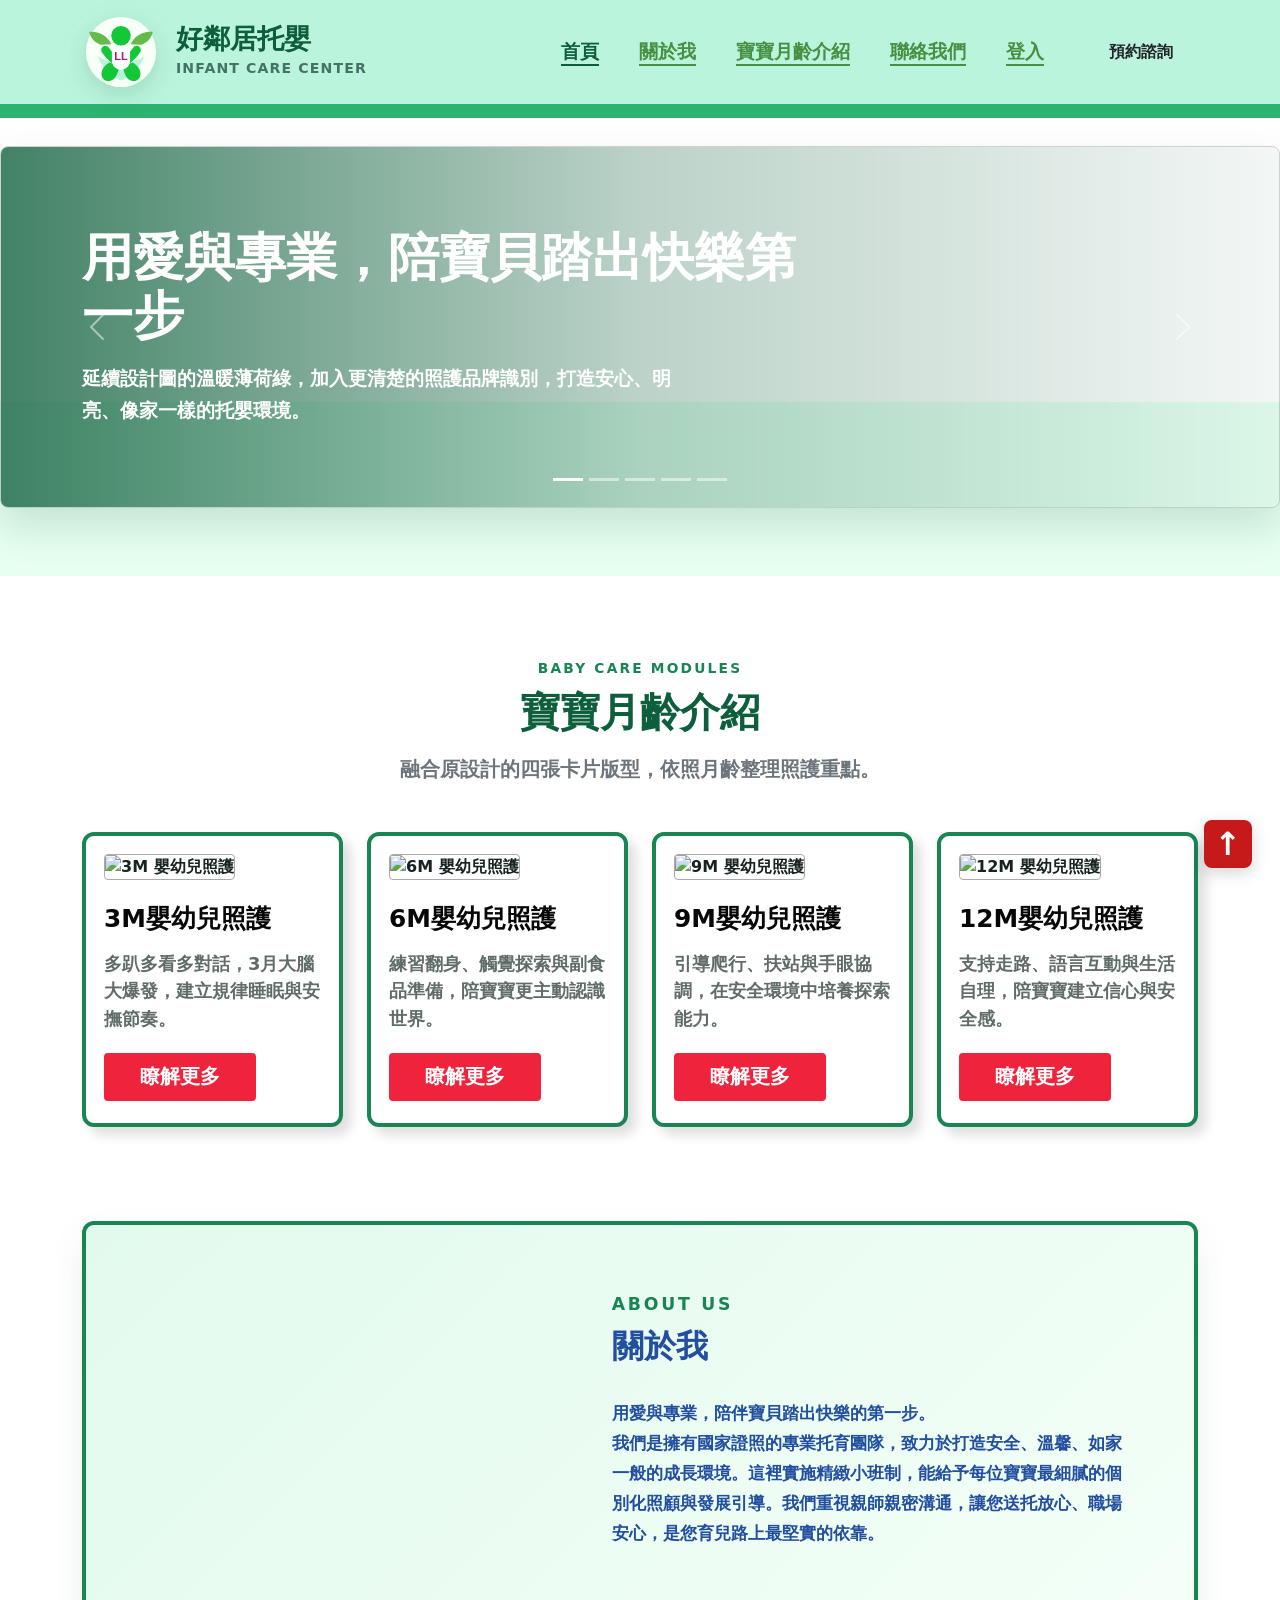
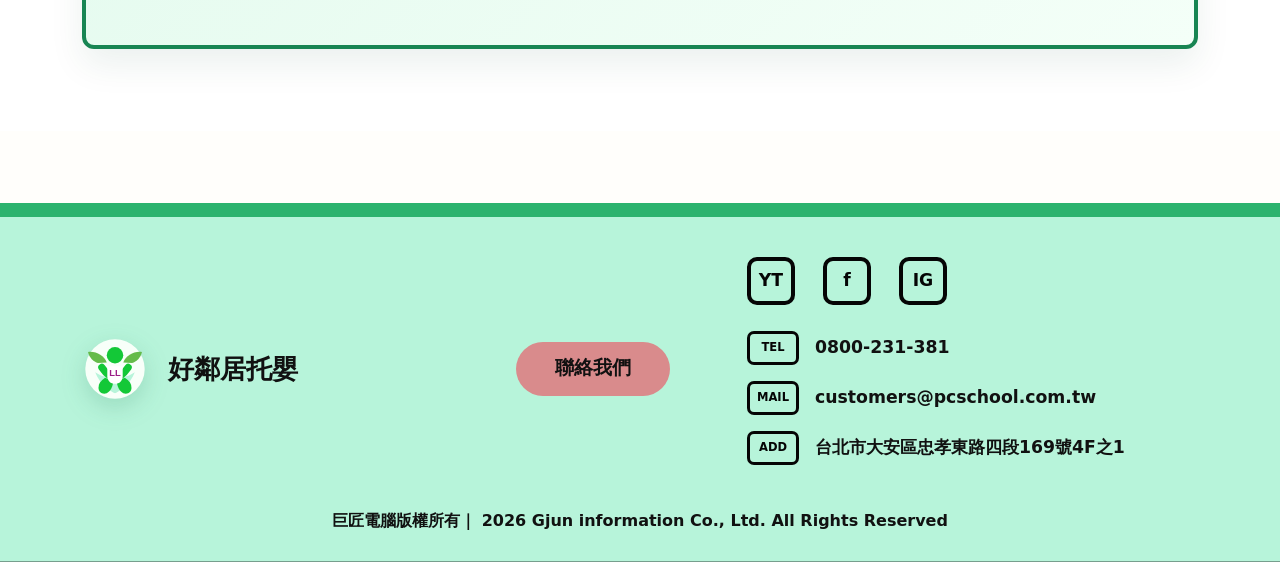
==== index.html @ 2453a7d1 "Initial website commit" ====
<!doctype html>
<html lang="zh-Hant">
<head>
  <meta charset="utf-8">
  <meta name="viewport" content="width=device-width, initial-scale=1">
  <title>好鄰居托嬰｜嬰幼兒照護中心</title>
  <link href="css/bootstrap.min.css" rel="stylesheet">
  <link href="css/custom.css" rel="stylesheet">
</head>
<body id="top">
  <nav class="navbar navbar-expand-lg sticky-top">
    <div class="container">
      <a class="navbar-brand d-flex align-items-center gap-3" href="#top" aria-label="好鄰居托嬰首頁">
        <svg class="brand-logo" viewBox="0 0 120 120" role="img" aria-labelledby="logoTitle">
          <title id="logoTitle">好鄰居托嬰 Logo</title>
          <circle cx="60" cy="60" r="54" fill="#f8fff9"/>
          <path d="M24 66c8 22 29 36 36 38 7-2 28-16 36-38-13 9-24 10-36 3-12 7-23 6-36-3z" fill="#b7f4da"/>
          <path d="M29 49c-8-2-16-10-18-20 14-2 29 6 34 19" fill="#65bb4a"/>
          <path d="M91 49c8-2 16-10 18-20-14-2-29 6-34 19" fill="#65bb4a"/>
          <circle cx="60" cy="35" r="15" fill="#13c837"/>
          <path d="M36 57c9 13 17 18 24 18s15-5 24-18" fill="none" stroke="#13c837" stroke-width="13" stroke-linecap="round"/>
          <path d="M42 76c-8 5-12 11-12 18 0 8 7 13 15 10 7-3 11-12 12-22" fill="#13c837"/>
          <path d="M78 76c8 5 12 11 12 18 0 8-7 13-15 10-7-3-11-12-12-22" fill="#13c837"/>
          <path d="M46 55h28v18c0 8-6 14-14 14s-14-6-14-14V55z" fill="#ffffff"/>
          <text x="60" y="72" text-anchor="middle" font-size="17" font-family="Arial, sans-serif" font-weight="900" fill="#9b1d86">LL</text>
        </svg>
        <span>
          <span class="brand-title">好鄰居托嬰</span>
          <span class="brand-subtitle">Infant Care Center</span>
        </span>
      </a>
      <button class="navbar-toggler" type="button" data-bs-toggle="collapse" data-bs-target="#mainNav" aria-controls="mainNav" aria-expanded="false" aria-label="切換選單">
        <span class="navbar-toggler-icon"></span>
      </button>
      <div class="collapse navbar-collapse" id="mainNav">
        <ul class="navbar-nav ms-auto mb-2 mb-lg-0 align-items-lg-center gap-lg-4">
          <li class="nav-item"><a class="nav-link active" href="#top">首頁</a></li>
          <li class="nav-item"><a class="nav-link" href="#about">關於我</a></li>
          <li class="nav-item"><a class="nav-link" href="#baby-age">寶寶月齡介紹</a></li>
          <li class="nav-item"><a class="nav-link" href="#contact">聯絡我們</a></li>
          <li class="nav-item"><a class="nav-link" href="#login">登入</a></li>
          <li class="nav-item ms-lg-2"><a class="btn btn-brand px-4" href="#contact">預約諮詢</a></li>
        </ul>
      </div>
    </div>
  </nav>

  <main>
    <section class="hero-wrap" aria-label="首頁輪播">
      <div id="babyCarousel" class="carousel slide hero-carousel" data-bs-ride="carousel">
        <div class="carousel-indicators">
          <button type="button" data-bs-target="#babyCarousel" data-bs-slide-to="0" class="active" aria-current="true" aria-label="第 1 張"></button>
          <button type="button" data-bs-target="#babyCarousel" data-bs-slide-to="1" aria-label="第 2 張"></button>
          <button type="button" data-bs-target="#babyCarousel" data-bs-slide-to="2" aria-label="第 3 張"></button>
          <button type="button" data-bs-target="#babyCarousel" data-bs-slide-to="3" aria-label="第 4 張"></button>
          <button type="button" data-bs-target="#babyCarousel" data-bs-slide-to="4" aria-label="第 5 張"></button>
        </div>
        <div class="carousel-inner">
          <div class="carousel-item active" style="background-image:url('https://images.unsplash.com/photo-1596464716127-f2a82984de30?auto=format&fit=crop&w=1800&q=80')">
            <div class="container hero-copy">
              <div>
                <h1>用愛與專業，陪寶貝踏出快樂第一步</h1>
                <p>延續設計圖的溫暖薄荷綠，加入更清楚的照護品牌識別，打造安心、明亮、像家一樣的托嬰環境。</p>
              </div>
            </div>
          </div>
          <div class="carousel-item" style="background-image:url('https://images.unsplash.com/photo-1503454537195-1dcabb73ffb9?auto=format&fit=crop&w=1800&q=80')">
            <div class="container hero-copy">
              <div>
                <h2>小班照護，細膩觀察每個月齡變化</h2>
                <p>從作息、飲食、互動到感官探索，讓家長放心，也讓孩子自在長大。</p>
              </div>
            </div>
          </div>
          <div class="carousel-item" style="background-image:url('https://images.unsplash.com/photo-1515488042361-ee00e0ddd4e4?auto=format&fit=crop&w=1800&q=80')">
            <div class="container hero-copy">
              <div>
                <h2>親師溝通透明，育兒路上更有依靠</h2>
                <p>以清楚紀錄與日常回饋，讓每位家長都能掌握寶寶在托的狀態。</p>
              </div>
            </div>
          </div>
          <div class="carousel-item" style="background-image:url('https://images.unsplash.com/photo-1546015720-b8b30df5aa27?auto=format&fit=crop&w=1800&q=80')">
            <div class="container hero-copy">
              <div>
                <h2>從 3M 到 12M，建立穩定照護節奏</h2>
                <p>依月齡安排趴姿、翻身、爬行、語言互動與生活自理的引導重點。</p>
              </div>
            </div>
          </div>
          <div class="carousel-item" style="background-image:url('https://images.unsplash.com/photo-1583086762675-5a88bcc72548?auto=format&fit=crop&w=1800&q=80')">
            <div class="container hero-copy">
              <div>
                <h2>好鄰居般的陪伴，讓送托更安心</h2>
                <p>我們用溫馨空間、專業照護與穩定回應，陪孩子累積安全感。</p>
              </div>
            </div>
          </div>
        </div>
        <button class="carousel-control-prev" type="button" data-bs-target="#babyCarousel" data-bs-slide="prev">
          <span class="carousel-control-prev-icon" aria-hidden="true"></span>
          <span class="visually-hidden">上一張</span>
        </button>
        <button class="carousel-control-next" type="button" data-bs-target="#babyCarousel" data-bs-slide="next">
          <span class="carousel-control-next-icon" aria-hidden="true"></span>
          <span class="visually-hidden">下一張</span>
        </button>
      </div>
    </section>

    <section id="baby-age" class="age-section section-pad">
      <div class="container">
        <div class="text-center mb-5">
          <p class="section-kicker mb-2">Baby Care Modules</p>
          <h2 class="section-title display-6 mb-3">寶寶月齡介紹</h2>
          <p class="text-secondary fs-5 mb-0">融合原設計的四張卡片版型，依照月齡整理照護重點。</p>
        </div>
        <div class="row g-4 justify-content-center">
          <div class="col-sm-6 col-xl-3">
            <article class="age-card">
              <img src="https://images.unsplash.com/photo-1522771930-78848d9293e8?auto=format&fit=crop&w=650&q=80" alt="3M 嬰幼兒照護">
              <h3>3M嬰幼兒照護</h3>
              <p>多趴多看多對話，3月大腦大爆發，建立規律睡眠與安撫節奏。</p>
              <a class="more-btn" href="#about">瞭解更多</a>
            </article>
          </div>
          <div class="col-sm-6 col-xl-3">
            <article class="age-card">
              <img src="https://images.unsplash.com/photo-1522771930-78848d9293e8?auto=format&fit=crop&w=650&q=80" alt="6M 嬰幼兒照護">
              <h3>6M嬰幼兒照護</h3>
              <p>練習翻身、觸覺探索與副食品準備，陪寶寶更主動認識世界。</p>
              <a class="more-btn" href="#about">瞭解更多</a>
            </article>
          </div>
          <div class="col-sm-6 col-xl-3">
            <article class="age-card">
              <img src="https://images.unsplash.com/photo-1522771930-78848d9293e8?auto=format&fit=crop&w=650&q=80" alt="9M 嬰幼兒照護">
              <h3>9M嬰幼兒照護</h3>
              <p>引導爬行、扶站與手眼協調，在安全環境中培養探索能力。</p>
              <a class="more-btn" href="#about">瞭解更多</a>
            </article>
          </div>
          <div class="col-sm-6 col-xl-3">
            <article class="age-card">
              <img src="https://images.unsplash.com/photo-1522771930-78848d9293e8?auto=format&fit=crop&w=650&q=80" alt="12M 嬰幼兒照護">
              <h3>12M嬰幼兒照護</h3>
              <p>支持走路、語言互動與生活自理，陪寶寶建立信心與安全感。</p>
              <a class="more-btn" href="#about">瞭解更多</a>
            </article>
          </div>
        </div>
      </div>
    </section>

    <section id="about" class="about-section section-pad">
      <div class="container">
        <div class="about-panel">
          <div class="row g-0 align-items-stretch">
            <div class="col-lg-5">
              <div class="about-photo" role="img" aria-label="老師陪伴幼兒閱讀"></div>
            </div>
            <div class="col-lg-7">
              <div class="about-content">
                <p class="section-kicker mb-2">About Us</p>
                <h2>關於我</h2>
                <p>
                  用愛與專業，陪伴寶貝踏出快樂的第一步。<br>
                  我們是擁有國家證照的專業托育團隊，致力於打造安全、溫馨、如家一般的成長環境。這裡實施精緻小班制，能給予每位寶寶最細膩的個別化照顧與發展引導。我們重視親師親密溝通，讓您送托放心、職場安心，是您育兒路上最堅實的依靠。
                </p>
              </div>
            </div>
          </div>
        </div>
      </div>
    </section>
  </main>

  <a class="back-top" href="#top" aria-label="回到頂端">
    ↑
  </a>

  <footer id="contact" class="site-footer">
    <div class="container">
      <div class="row g-4 align-items-center">
        <div class="col-lg-4">
          <div class="footer-brand">
            <svg class="brand-logo" viewBox="0 0 120 120" aria-hidden="true">
              <circle cx="60" cy="60" r="54" fill="#f8fff9"/>
              <path d="M24 66c8 22 29 36 36 38 7-2 28-16 36-38-13 9-24 10-36 3-12 7-23 6-36-3z" fill="#b7f4da"/>
              <path d="M29 49c-8-2-16-10-18-20 14-2 29 6 34 19" fill="#65bb4a"/>
              <path d="M91 49c8-2 16-10 18-20-14-2-29 6-34 19" fill="#65bb4a"/>
              <circle cx="60" cy="35" r="15" fill="#13c837"/>
              <path d="M36 57c9 13 17 18 24 18s15-5 24-18" fill="none" stroke="#13c837" stroke-width="13" stroke-linecap="round"/>
              <path d="M42 76c-8 5-12 11-12 18 0 8 7 13 15 10 7-3 11-12 12-22" fill="#13c837"/>
              <path d="M78 76c8 5 12 11 12 18 0 8-7 13-15 10-7-3-11-12-12-22" fill="#13c837"/>
              <path d="M46 55h28v18c0 8-6 14-14 14s-14-6-14-14V55z" fill="#ffffff"/>
              <text x="60" y="72" text-anchor="middle" font-size="17" font-family="Arial, sans-serif" font-weight="900" fill="#9b1d86">LL</text>
            </svg>
            <span>好鄰居托嬰</span>
          </div>
        </div>
        <div class="col-lg-3 text-lg-center">
          <a class="contact-pill" href="mailto:customers@pcschool.com.tw">聯絡我們</a>
        </div>
        <div class="col-lg-5">
          <div class="socials" aria-label="社群連結">
            <a href="#" aria-label="YouTube">YT</a>
            <a href="#" aria-label="Facebook">f</a>
            <a href="#" aria-label="Instagram">IG</a>
          </div>
          <div class="contact-row">
            <span class="contact-icon">TEL</span>
            <span>0800-231-381</span>
          </div>
          <div class="contact-row">
            <span class="contact-icon">MAIL</span>
            <span>customers@pcschool.com.tw</span>
          </div>
          <div class="contact-row">
            <span class="contact-icon">ADD</span>
            <span>台北市大安區忠孝東路四段169號4F之1</span>
          </div>
        </div>
      </div>
      <p class="copyright">巨匠電腦版權所有｜ 2026 Gjun information Co., Ltd. All Rights Reserved</p>
    </div>
  </footer>

  <script src="js/bootstrap.bundle.min.js"></script>
</body>
</html>
---- css/custom.css ----
:root {
  --mint: #b7f4da;
  --mint-soft: #e6fff1;
  --green: #188553;
  --green-dark: #0d5f3b;
  --leaf: #65bb4a;
  --sun: #f5c05e;
  --red: #ef233c;
  --blue: #224f9f;
  --ink: #172322;
  --muted: #667472;
  --line: rgba(24, 133, 83, .24);
  --shadow: 0 18px 42px rgba(17, 82, 54, .16);
}

html {
  scroll-behavior: smooth;
}

body {
  margin: 0;
  color: var(--ink);
  background: #fffefb;
  font-family: "Microsoft JhengHei", "Noto Sans TC", system-ui, sans-serif;
  font-weight: 600;
}

.brand-logo {
  width: 78px;
  height: 78px;
  flex: 0 0 auto;
  filter: drop-shadow(0 8px 12px rgba(16, 105, 64, .18));
}

.navbar {
  min-height: 112px;
  background: rgba(183, 244, 218, .94);
  border-bottom: 14px solid #2cb36e;
  backdrop-filter: blur(12px);
}

.navbar-brand {
  color: var(--green-dark);
  font-weight: 900;
  letter-spacing: 0;
}

.brand-title {
  display: block;
  font-size: 1.7rem;
  line-height: 1.05;
}

.brand-subtitle {
  display: block;
  margin-top: 5px;
  color: #447365;
  font-size: .88rem;
  font-weight: 800;
  letter-spacing: .08em;
  text-transform: uppercase;
}

.nav-link {
  color: #479042;
  font-size: 1.2rem;
  font-weight: 900;
  text-decoration: underline;
  text-underline-offset: 6px;
  text-decoration-thickness: 2px;
}

.nav-link:hover,
.nav-link.active {
  color: var(--green-dark);
}

.btn-brand {
  --bs-btn-color: #fff;
  --bs-btn-bg: var(--green);
  --bs-btn-border-color: var(--green);
  --bs-btn-hover-color: #fff;
  --bs-btn-hover-bg: var(--green-dark);
  --bs-btn-hover-border-color: var(--green-dark);
  border-radius: 8px;
  font-weight: 900;
}

.hero-wrap {
  padding: 28px 0 68px;
  background: linear-gradient(180deg, #fff 0%, #fff 62%, var(--mint-soft) 62%, var(--mint-soft) 100%);
}

.hero-carousel {
  max-width: 1400px;
  margin: 0 auto;
  overflow: hidden;
  border: 1px solid rgba(0, 0, 0, .18);
  border-radius: 8px;
  box-shadow: var(--shadow);
}

.hero-carousel .carousel-item {
  height: 360px;
  background-size: cover;
  background-position: center;
  position: relative;
}

.hero-carousel .carousel-item::before {
  content: "";
  position: absolute;
  inset: 0;
  background: linear-gradient(90deg, rgba(13, 95, 59, .78), rgba(13, 95, 59, .28), rgba(13, 95, 59, .05));
}

.hero-copy {
  position: relative;
  z-index: 1;
  height: 360px;
  display: flex;
  align-items: center;
  color: #fff;
}

.hero-copy h1,
.hero-copy h2 {
  max-width: 760px;
  margin: 0 0 18px;
  font-size: clamp(2rem, 4vw, 4.2rem);
  line-height: 1.14;
  font-weight: 900;
}

.hero-copy p {
  max-width: 620px;
  margin: 0;
  font-size: 1.18rem;
  line-height: 1.7;
  font-weight: 700;
}

.section-pad {
  padding: 82px 0;
}

.section-kicker {
  color: var(--green);
  font-size: .86rem;
  font-weight: 900;
  letter-spacing: .16em;
  text-transform: uppercase;
}

.section-title {
  color: var(--green-dark);
  font-weight: 900;
  line-height: 1.28;
}

.age-section {
  background: #fff;
}

.age-card {
  height: 100%;
  padding: 18px 18px 22px;
  background: #fff;
  border: 4px solid var(--green);
  border-radius: 12px;
  box-shadow: 8px 8px 12px rgba(0, 0, 0, .13);
  transition: transform .2s ease, box-shadow .2s ease;
}

.age-card:hover {
  transform: translateY(-5px);
  box-shadow: 12px 14px 20px rgba(17, 82, 54, .16);
}

.age-card img {
  width: 100%;
  aspect-ratio: 1.55 / 1;
  object-fit: cover;
  border: 1px solid #aaa;
  border-radius: 4px;
  margin-bottom: 24px;
}

.age-card h3 {
  margin-bottom: 16px;
  font-size: 1.55rem;
  color: #070707;
  font-weight: 900;
}

.age-card p {
  min-height: 66px;
  margin-bottom: 20px;
  color: #606c68;
  font-size: 1.12rem;
  line-height: 1.55;
  font-weight: 600;
}

.more-btn {
  display: inline-flex;
  justify-content: center;
  align-items: center;
  min-width: 152px;
  min-height: 48px;
  padding: 8px 18px;
  color: #fff;
  background: var(--red);
  border-radius: 4px;
  text-decoration: none;
  font-size: 1.24rem;
  font-weight: 900;
}

.about-section {
  background: #fff;
  padding-top: 12px;
}

.about-panel {
  background: linear-gradient(135deg, #e2faed, #f4fff8);
  border: 4px solid var(--green);
  border-radius: 12px;
  box-shadow: 0 16px 35px rgba(17, 82, 54, .08);
  overflow: hidden;
}

.about-photo {
  min-height: 420px;
  height: 100%;
  background-image: url("https://images.unsplash.com/photo-1526634332515-d56c5fd16991?auto=format&fit=crop&w=1100&q=80");
  background-size: cover;
  background-position: center;
}

.about-content {
  padding: clamp(34px, 5vw, 64px);
  color: var(--blue);
}

.about-content h2 {
  margin-bottom: 32px;
  font-size: clamp(1.7rem, 2.5vw, 2.55rem);
  font-weight: 900;
}

.about-content p {
  margin: 0;
  font-size: clamp(1.08rem, 1.35vw, 1.45rem);
  line-height: 1.75;
  font-weight: 900;
}

.back-top {
  position: fixed;
  right: 28px;
  bottom: 32px;
  z-index: 20;
  width: 48px;
  height: 48px;
  display: grid;
  place-items: center;
  color: #fff;
  background: #c61919;
  border-radius: 8px;
  font-size: 2rem;
  font-weight: 900;
  line-height: 1;
  text-decoration: none;
  filter: drop-shadow(0 5px 8px rgba(0, 0, 0, .16));
}

.site-footer {
  margin-top: 72px;
  padding: 40px 0 28px;
  background: var(--mint);
  border-top: 14px solid #2cb36e;
  border-bottom: 1px solid rgba(0, 0, 0, .35);
}

.footer-brand {
  display: flex;
  align-items: center;
  gap: 20px;
  color: #111;
  font-size: 1.65rem;
  font-weight: 900;
}

.footer-brand .brand-logo {
  width: 66px;
  height: 66px;
}

.contact-pill {
  display: inline-flex;
  align-items: center;
  justify-content: center;
  min-width: 154px;
  min-height: 54px;
  padding: 10px 24px;
  color: #111;
  background: #d98b8c;
  border-radius: 999px;
  text-decoration: none;
  font-size: 1.2rem;
  font-weight: 900;
}

.socials {
  display: flex;
  gap: 28px;
  margin-bottom: 26px;
}

.socials a {
  width: 48px;
  height: 48px;
  display: inline-grid;
  place-items: center;
  color: #050505;
  border: 4px solid #050505;
  border-radius: 10px;
  text-decoration: none;
  font-size: 1.08rem;
  font-weight: 900;
  line-height: 1;
}

.contact-row {
  display: grid;
  grid-template-columns: 52px 1fr;
  gap: 16px;
  align-items: center;
  margin: 16px 0;
  color: #111;
  font-size: 1.08rem;
  font-weight: 900;
}

.contact-icon {
  display: inline-flex;
  align-items: center;
  justify-content: center;
  width: 52px;
  min-height: 34px;
  color: #050505;
  border: 3px solid #050505;
  border-radius: 7px;
  font-size: .72rem;
  font-weight: 900;
}

.copyright {
  margin: 28px 0 0;
  text-align: center;
  color: #111;
  font-weight: 900;
}

@media (max-width: 991.98px) {
  .navbar {
    min-height: auto;
  }

  .navbar-collapse {
    padding: 18px 0 10px;
  }

  .nav-link {
    font-size: 1.05rem;
  }

  .hero-carousel .carousel-item,
  .hero-copy {
    height: 430px;
  }

  .about-photo {
    min-height: 300px;
  }
}

@media (max-width: 575.98px) {
  .brand-logo {
    width: 58px;
    height: 58px;
  }

  .brand-title {
    font-size: 1.3rem;
  }

  .hero-wrap {
    padding: 18px 0 46px;
  }

  .hero-carousel {
    border-radius: 0;
    border-left: 0;
    border-right: 0;
  }

  .hero-carousel .carousel-item,
  .hero-copy {
    height: 420px;
  }

  .section-pad {
    padding: 58px 0;
  }

  .back-top {
    right: 18px;
    bottom: 20px;
    width: 42px;
    height: 42px;
    font-size: 1.65rem;
  }
}
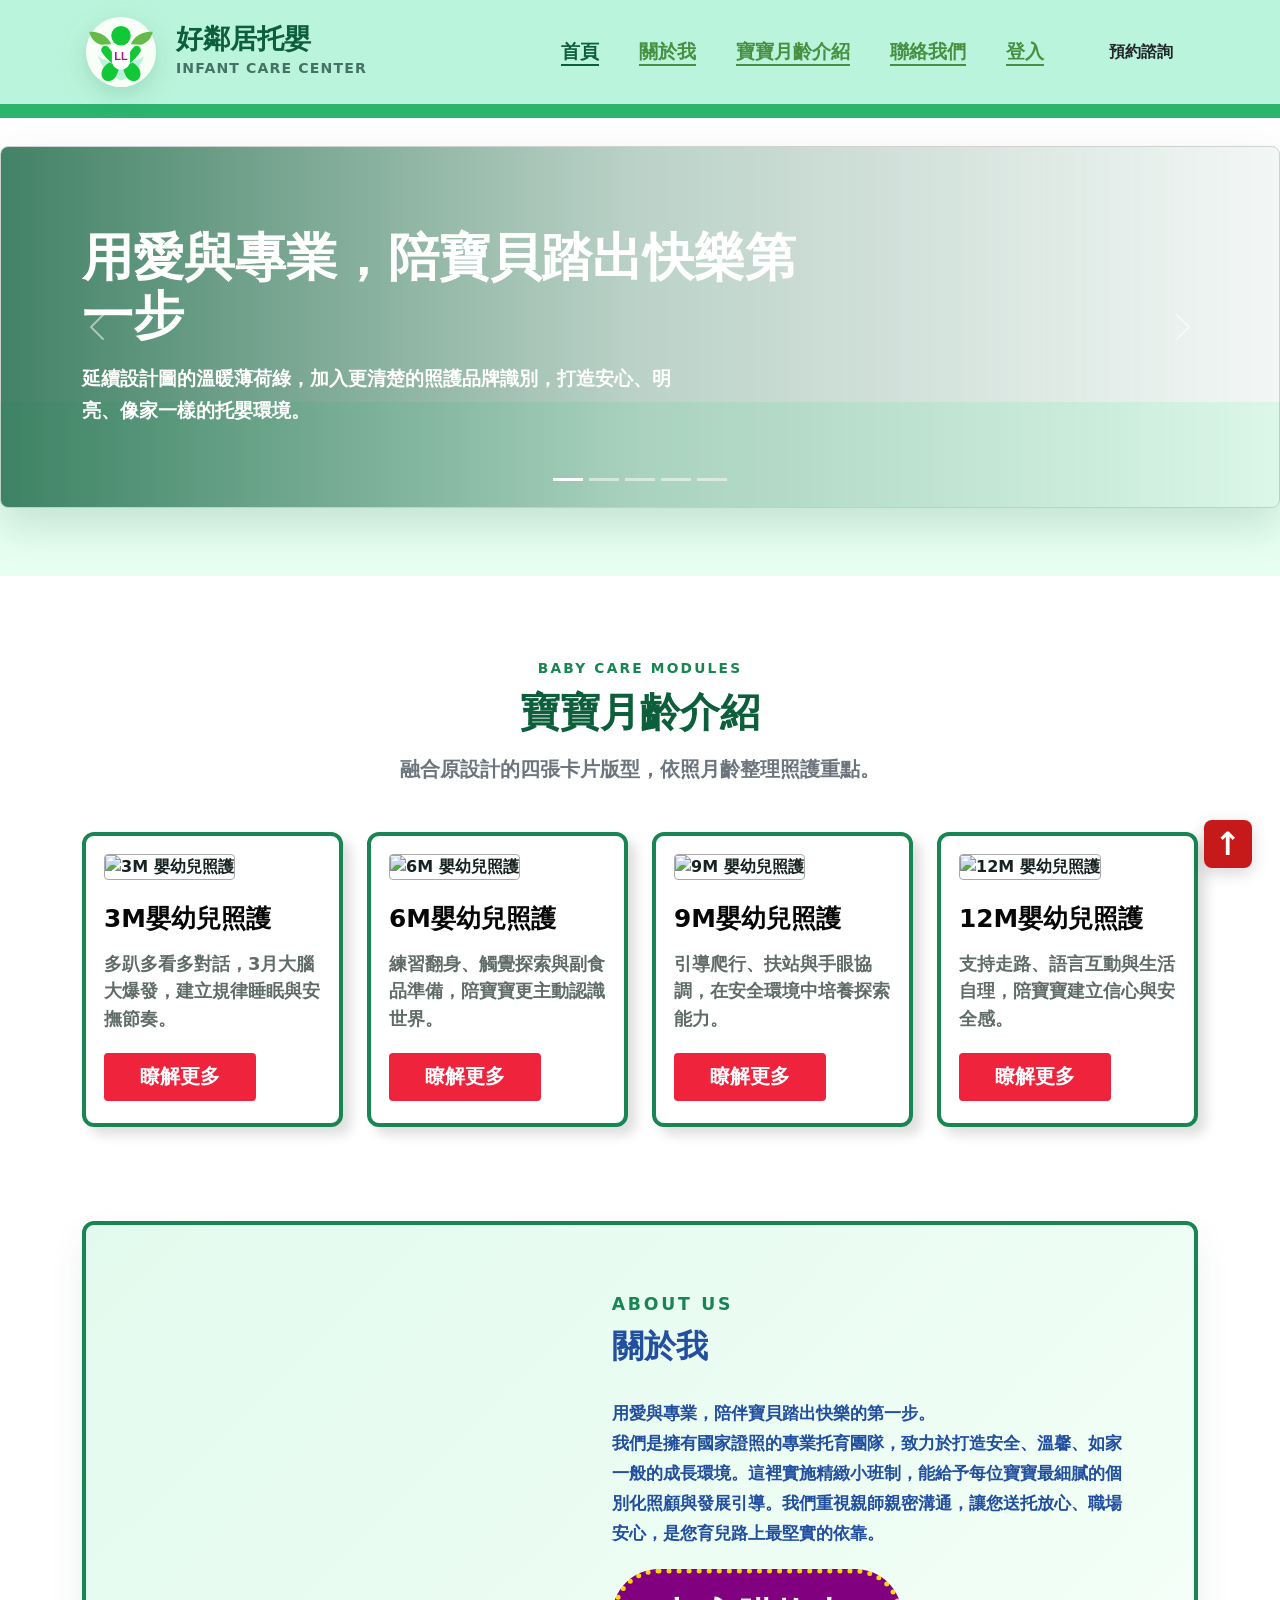
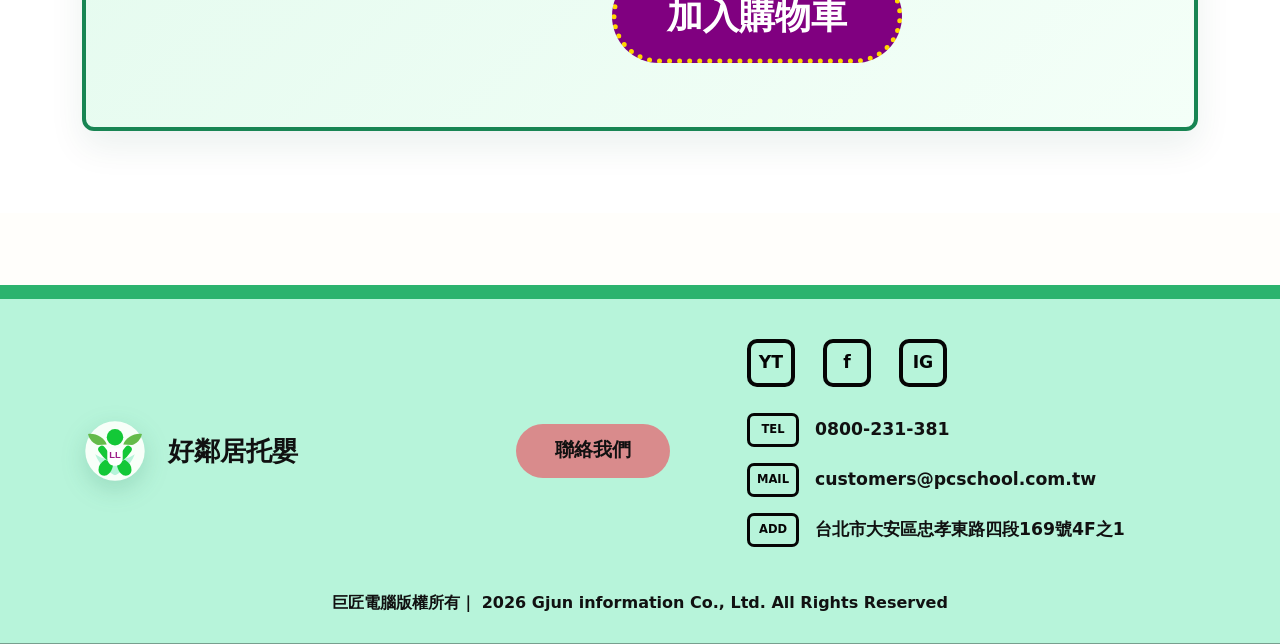
==== commit c17b7647: "Add files via upload" ====
--- a/index.html
+++ b/index.html
@@ -6,6 +6,15 @@
   <title>好鄰居托嬰｜嬰幼兒照護中心</title>
   <link href="css/bootstrap.min.css" rel="stylesheet">
   <link href="css/custom.css" rel="stylesheet">
+  <!-- 以下為Google tag (gtag.js)GA全域頁面瀏覽追蹤 -->
+  <script async src="https://www.googletagmanager.com/gtag/js?id=G-ESW7K9F62P"></script>
+  <script>
+  window.dataLayer = window.dataLayer || [];
+  function gtag(){dataLayer.push(arguments);}
+  gtag('js', new Date());
+
+  gtag('config', 'G-ESW7K9F62P');
+ </script>
 </head>
 <body id="top">
   <nav class="navbar navbar-expand-lg sticky-top">
@@ -167,7 +176,7 @@
                   用愛與專業，陪伴寶貝踏出快樂的第一步。<br>
                   我們是擁有國家證照的專業托育團隊，致力於打造安全、溫馨、如家一般的成長環境。這裡實施精緻小班制，能給予每位寶寶最細膩的個別化照顧與發展引導。我們重視親師親密溝通，讓您送托放心、職場安心，是您育兒路上最堅實的依靠。
                 </p>
-              </div>
+               <a href="#" class="btnstyle" id="btnstyle" style="color: white; background-color: purple; font-size: 36px; padding: 15px 50px; border: 5px dotted gold; border-radius: 50px; display: inline-block; text-decoration: none; margin-top: 20px;">加入購物車</a>
             </div>
           </div>
         </div>
